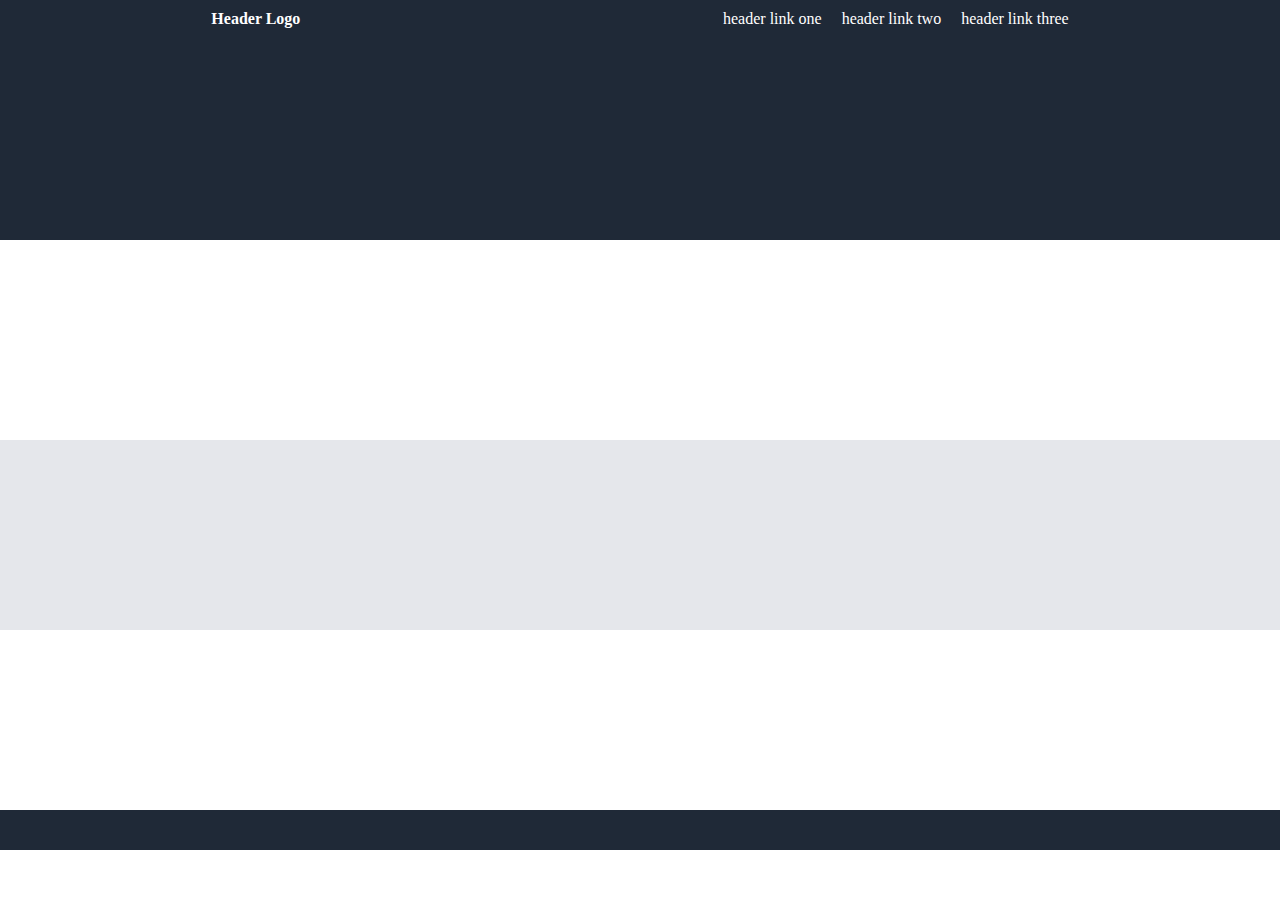
==== ispitlandingpage.html @ cc254cce "dodan je ispit" ====
<!DOCTYPE html>
<html lang="en">
  <head>
    <meta charset="UTF-8">
    <meta name="viewport" content="width=device-width, initial-scale=1.0">
    <meta http-equiv="X-UA-Compatible" content="ie=edge">
    <title>HTML 5 Boilerplate</title>
    <link rel="stylesheet" href="style.css">
  </head>
  <body>
  <div class="div1">
   <span> Header Logo</span>
  <div class="links">
   <a href="https://www.google.com/"> header link one</a>
   <a href="https://www.google.com/">header link two</a>
   <a href="https://www.google.com/">header link three</a>
  </div> 

  </div>
  <div class="div2">

  </div>
  <div class="div3">

  </div>
  <div class="div4">

  </div>
  <div class="div5">

  </div>
  <div class="div1">
    
  </div>

  </body>
</html>
---- style.css ----
div{
    border-style: none;
    height: 200px;
    
}
.div1{
    background-color: #1f2937;
    height: 30px;
    display: flex;
    flex-direction: row;
    padding-top: 10px;
    justify-content: space-around;
    
}
body{
    margin: 0px;
}
.div2{
    
    background-color: #1f2937;
    height: 200px;
}
.div3{
    background-color: white;
    height: 200px;
}
.div4{
    background-color: #e5e7eb;
    height: 190px;
}
.div5{
    background-color: white;
    height: 180px;
}
span{
    color: white;
    font-weight: bold;
}
a{
    color: white;
    text-decoration: none;
}
.links{
display: flex;
gap: 20px;
}
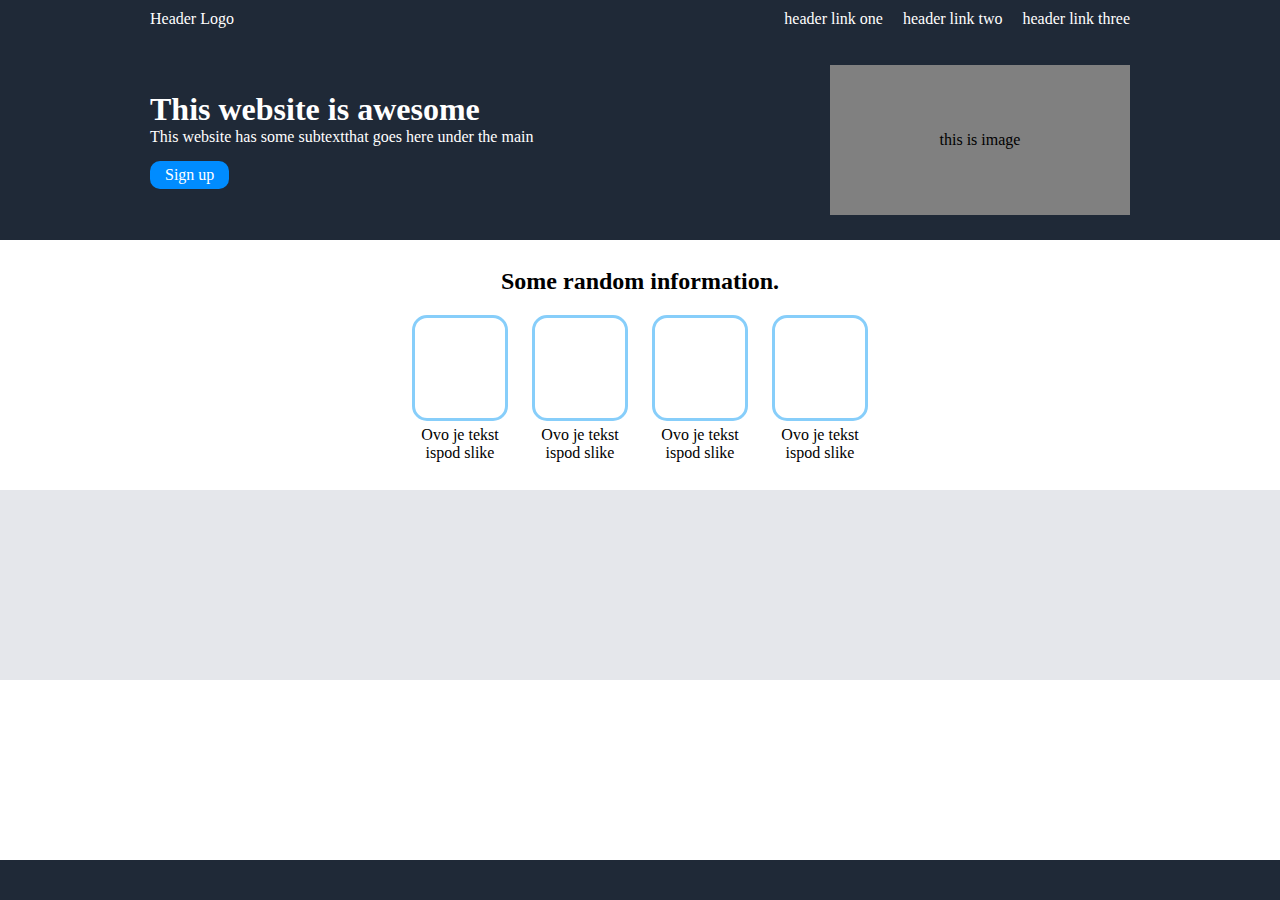
==== commit 178dd2ef: "Dodani drugi i treci div" ====
--- a/ispitlandingpage.html
+++ b/ispitlandingpage.html
@@ -9,20 +9,50 @@
   </head>
   <body>
   <div class="div1">
-   <span> Header Logo</span>
-  <div class="links">
-   <a href="https://www.google.com/"> header link one</a>
-   <a href="https://www.google.com/">header link two</a>
-   <a href="https://www.google.com/">header link three</a>
-  </div> 
-
+    <span> Header Logo</span>
+    <div class="links">
+      <a href="https://www.google.com/"> header link one</a>
+      <a href="https://www.google.com/">header link two</a>
+      <a href="https://www.google.com/">header link three</a>
+    </div> 
   </div>
   <div class="div2">
+    <div class="buttonparent">
+      <span class="bold">  This website is awesome </span>
+      <span> This website has some subtextthat goes here under the main </span>
+      <span class="button">
+      Sign up
+      </span>
+    </div>
+    <div class="slika">
+      this is image
+    </div>
 
   </div>
   <div class="div3">
-
+    <div class="text">
+      Some random information.
+    </div>
+    <div class="slike">
+      <div class="slikaipodtekst">
+        <div class="image"></div>
+        <div class="podtekst">Ovo je tekst ispod slike</div>
+      </div>
+      <div class="slikaipodtekst">
+        <div class="image"></div>
+        <div class="podtekst">Ovo je tekst ispod slike</div>
+      </div>
+      <div class="slikaipodtekst">
+        <div class="image"></div>
+        <div class="podtekst"> Ovo je tekst ispod slike</div>
+      </div>
+      <div class="slikaipodtekst">
+        <div class="image"></div>
+        <div class="podtekst">Ovo je tekst ispod slike</div>
+      </div>
+    </div>
   </div>
+    
   <div class="div4">
 
   </div>
--- a/style.css
+++ b/style.css
@@ -1,15 +1,13 @@
-div{
-    border-style: none;
-    height: 200px;
-    
-}
+
 .div1{
     background-color: #1f2937;
     height: 30px;
     display: flex;
     flex-direction: row;
     padding-top: 10px;
-    justify-content: space-around;
+    justify-content: space-between;
+    padding-left: 150px;
+    padding-right: 150px;
     
 }
 body{
@@ -19,10 +17,23 @@
     
     background-color: #1f2937;
     height: 200px;
+    display: flex;
+    align-items: center;
+    flex-direction: row;
+    justify-content: space-between;
+    padding-left: 150px;
+    padding-right: 150px;
+   
 }
 .div3{
     background-color: white;
-    height: 200px;
+    height: 250px;
+    display: flex;
+    justify-content: center;
+    align-items: center;
+    flex-direction: column;
+    gap: 20px;
+    
 }
 .div4{
     background-color: #e5e7eb;
@@ -34,7 +45,7 @@
 }
 span{
     color: white;
-    font-weight: bold;
+    
 }
 a{
     color: white;
@@ -43,4 +54,76 @@
 .links{
 display: flex;
 gap: 20px;
-}+}
+.button{
+    
+    background-color: rgb(0, 140, 255);
+    border-radius: 5px;
+    align-items: flex-start;
+    margin-top: 15px;
+    padding: 5px 15px 5px 15px;
+    border-radius: 10px;
+    
+    
+    
+}
+.slika{
+    background-color: grey;
+    width: 300px;
+    height: 150px;
+    display: flex;
+    align-items: center;
+    justify-content: center;
+    
+}
+.buttonparent{
+    display: flex;
+    flex-direction: column;
+    align-items: flex-start;
+    
+    
+   
+}
+.bold{
+    font-weight: bold;
+    font-size: xx-large;
+}
+.text{
+    display: flex;
+    align-items: center;
+    justify-content: center;
+    font-size: x-large;
+    font-weight: bold;
+    
+}
+.kocka{
+    border-style: solid;
+    width: 90px;
+    height: 90px;
+    border-radius: 15px;
+}
+.slike{
+    display: flex;
+    flex-direction: row;
+    gap: 30px;
+
+}
+.slikaipodtekst{
+    display: flex;
+    align-items: center;
+    flex-direction: column;
+    text-align: center;
+    width: 90px;
+    gap: 5px;
+   
+}
+   .image{
+    display: flex;
+    flex-direction: row;
+    border-style: solid;
+    width: 90px;
+    height: 100px;
+    border-radius: 15px;
+    border-color: lightskyblue;
+    
+   }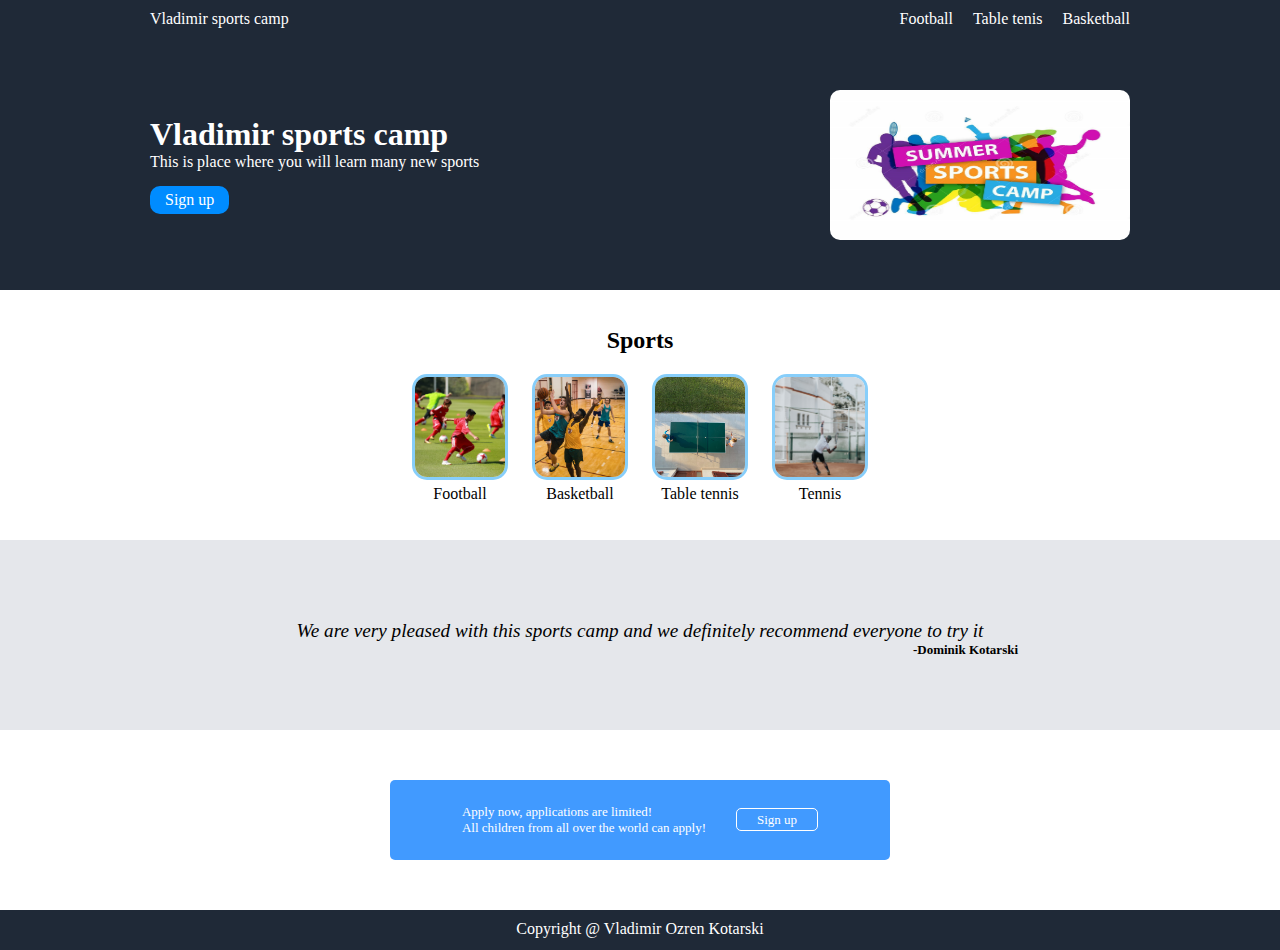
==== commit 3c1c47a8: "Stranica Vladimirov sportski kamp, zavrsena verzija 1" ====
--- a/ispitlandingpage.html
+++ b/ispitlandingpage.html
@@ -6,61 +6,74 @@
     <meta http-equiv="X-UA-Compatible" content="ie=edge">
     <title>HTML 5 Boilerplate</title>
     <link rel="stylesheet" href="style.css">
+    <link rel="preconnect" href="https://fonts.googleapis.com">
+<link rel="preconnect" href="https://fonts.gstatic.com" crossorigin>
+<link href="https://fonts.googleapis.com/css2?family=Roboto:ital,wght@1,100&display=swap" rel="stylesheet">
   </head>
   <body>
   <div class="div1">
-    <span> Header Logo</span>
+    <span> Vladimir sports camp </span>
     <div class="links">
-      <a href="https://www.google.com/"> header link one</a>
-      <a href="https://www.google.com/">header link two</a>
-      <a href="https://www.google.com/">header link three</a>
+      <a href="https://www.google.com/">Football</a>
+      <a href="https://www.google.com/">Table tenis</a>
+      <a href="https://www.google.com/">Basketball</a>
     </div> 
   </div>
   <div class="div2">
     <div class="buttonparent">
-      <span class="bold">  This website is awesome </span>
-      <span> This website has some subtextthat goes here under the main </span>
-      <span class="button">
+      <span class="bold"> Vladimir sports camp </span>
+      <span> This is place where you will learn many new sports </span>
+      <a href class="button">
       Sign up
-      </span>
+      </a>
     </div>
-    <div class="slika">
-      this is image
-    </div>
+    <img src="./sportski camp.jpg" class="slika">
+      
 
   </div>
   <div class="div3">
     <div class="text">
-      Some random information.
+      Sports
     </div>
     <div class="slike">
       <div class="slikaipodtekst">
-        <div class="image"></div>
-        <div class="podtekst">Ovo je tekst ispod slike</div>
+        <img src="./FIFA-FTC-Mexico-Day-5.webp"class="image">
+        <div class="podtekst">Football</div>
       </div>
       <div class="slikaipodtekst">
-        <div class="image"></div>
-        <div class="podtekst">Ovo je tekst ispod slike</div>
+        <img src="./basketball camp.jpg"class="image">
+        <div class="podtekst">Basketball</div>
       </div>
       <div class="slikaipodtekst">
-        <div class="image"></div>
-        <div class="podtekst"> Ovo je tekst ispod slike</div>
+        <img src="./table tenis camp.jpg"class="image">
+        <div class="podtekst"> Table tennis</div>
       </div>
       <div class="slikaipodtekst">
-        <div class="image"></div>
-        <div class="podtekst">Ovo je tekst ispod slike</div>
+        <img src="./tenis camp.jpg"class="image">
+        <div class="podtekst">Tennis</div>
       </div>
     </div>
   </div>
     
   <div class="div4">
-
+    <span class="quote">We are very pleased with this sports camp and we definitely recommend everyone to try it</span>
+    <span class="potpis">-Dominik Kotarski</span>
   </div>
   <div class="div5">
-
+    <div class="plaviokvir"> 
+      <div class="lijevo">
+      <span class=" boldtext"> Apply now, applications are limited! </span>
+      <br/>
+      <span> All children from all over the world can apply! </span>
+      </div>
+      <div class="desno">
+      <a href class="signup"> Sign up</a>
+      </div>
+      
+    </div>
   </div>
-  <div class="div1">
-    
+  <div class="div1 copyright">
+    Copyright @ Vladimir Ozren Kotarski 
   </div>
 
   </body>
--- a/style.css
+++ b/style.css
@@ -9,6 +9,7 @@
     padding-left: 150px;
     padding-right: 150px;
     
+    
 }
 body{
     margin: 0px;
@@ -16,7 +17,7 @@
 .div2{
     
     background-color: #1f2937;
-    height: 200px;
+    height: 250px;
     display: flex;
     align-items: center;
     flex-direction: row;
@@ -38,10 +39,14 @@
 .div4{
     background-color: #e5e7eb;
     height: 190px;
+    
 }
 .div5{
     background-color: white;
     height: 180px;
+    display: flex;
+    justify-content: center;
+    align-items: center;
 }
 span{
     color: white;
@@ -74,6 +79,7 @@
     display: flex;
     align-items: center;
     justify-content: center;
+    border-radius: 10px;
     
 }
 .buttonparent{
@@ -106,6 +112,7 @@
     display: flex;
     flex-direction: row;
     gap: 30px;
+   
 
 }
 .slikaipodtekst{
@@ -125,5 +132,54 @@
     height: 100px;
     border-radius: 15px;
     border-color: lightskyblue;
+    object-fit: cover;
     
+   }
+   .quote{
+       display: flex;
+       justify-content: center;
+       color: black;
+       padding-top: 80px;
+       font-style: italic;
+       font-size: larger;
+
+   }
+   .potpis{
+       display: flex;
+       justify-content: center;
+       color: black;
+       padding-left: 651px;
+       font-weight: bold;
+       font-size: small;
+
+   }
+   .plaviokvir{
+       background-color: rgba(0, 119, 255, 0.747);
+       height: 80px;
+       width: 500px;
+       border-radius: 5px;
+       display: flex;
+       flex-direction: row;
+       align-items: center;
+       justify-content: center;
+       gap: 30px;
+       font-size: small;
+       
+   }
+   .signup{
+       border-style: solid;
+       border-radius: 5px;
+       border-width: 1px;
+       padding: 3px;
+       padding-left: 20px;
+       padding-right: 20px;
+   }
+   .copyright{
+       color: white;
+       display: flex;
+       justify-content: center;
+       
+   }
+   body{
+    font-family: 'Expletus Sans', cursive;
    }